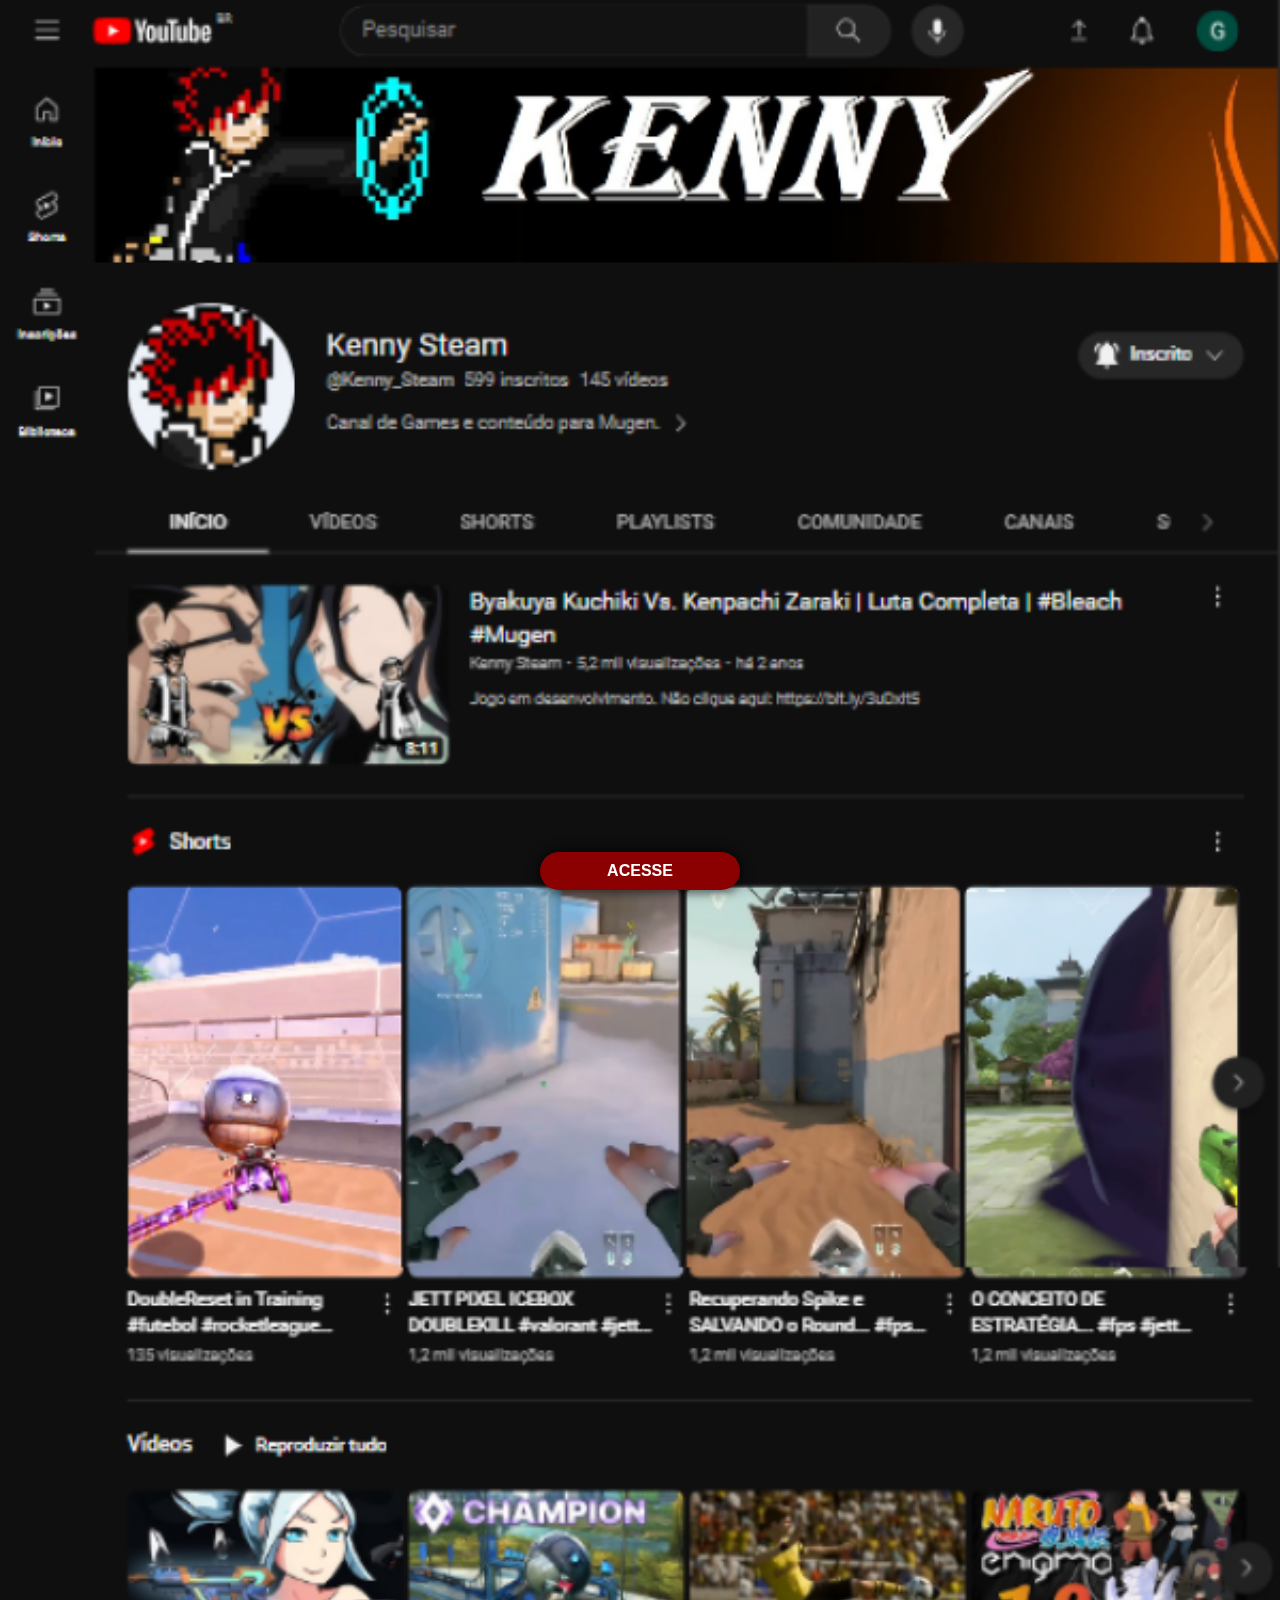
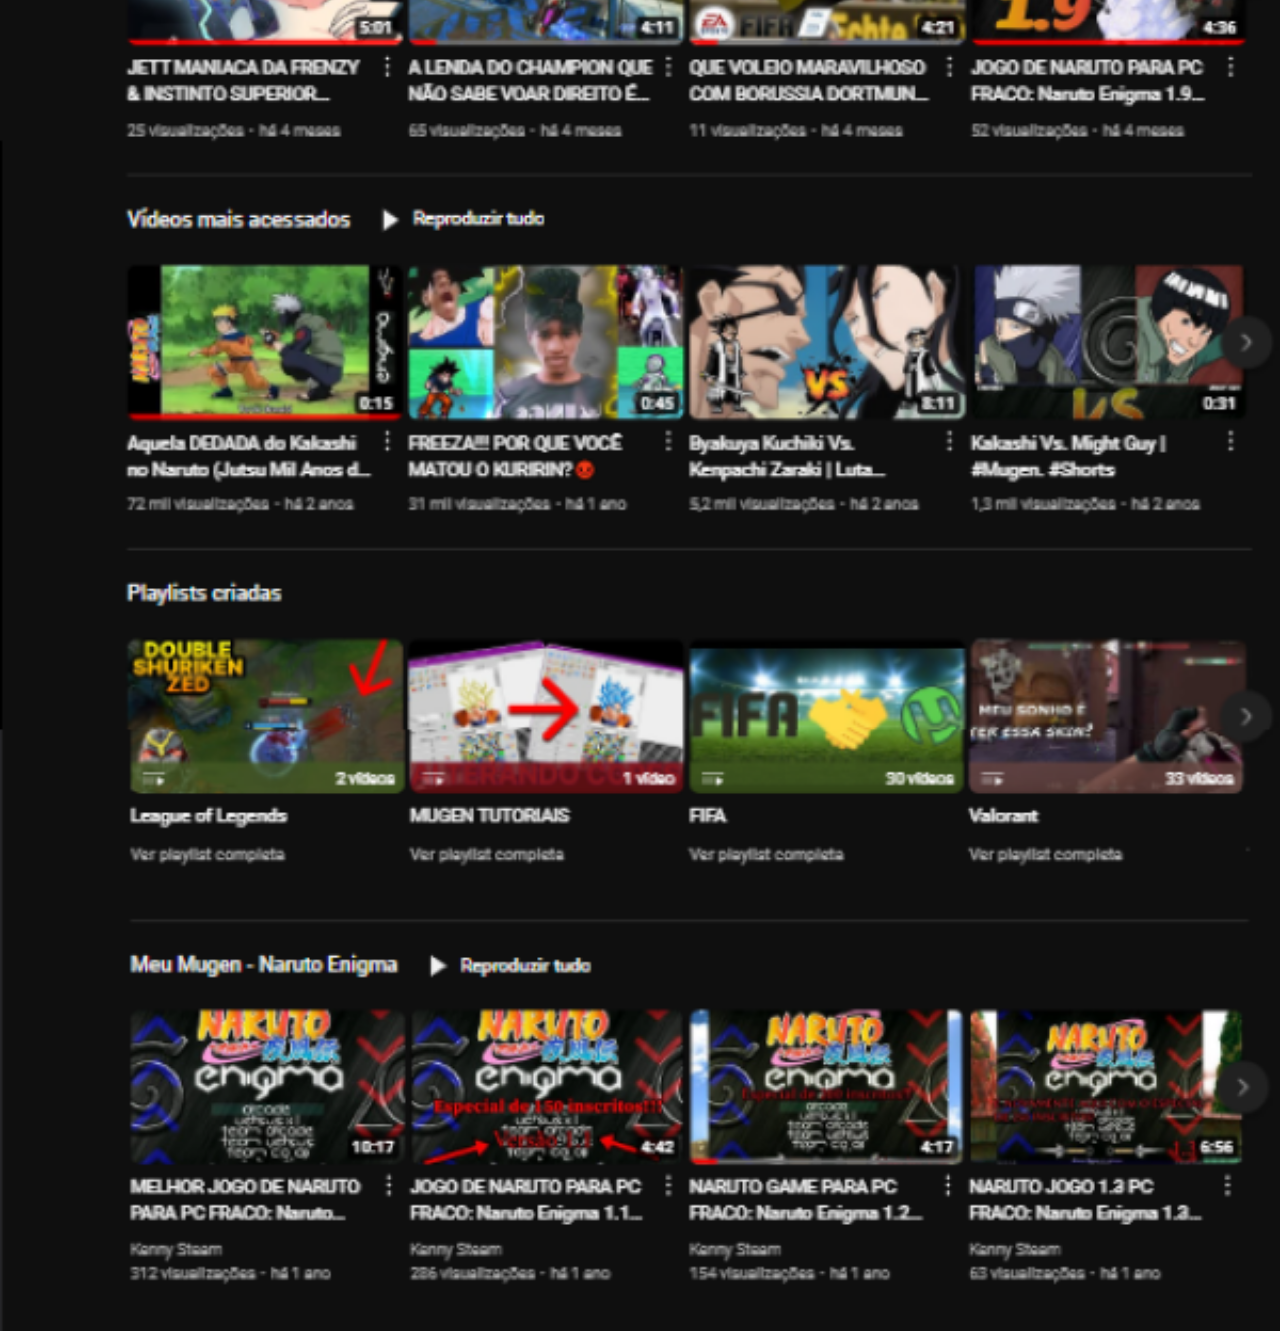
==== pages/youtube.html @ 324398aa "Adjusting to social media screens" ====
<!DOCTYPE html>
<html lang="pt-br">
<head>
  <meta charset="UTF-8">
  <meta name="viewport" content="width=device-width, initial-scale=1.0">
  <link rel="stylesheet" href="../styles/social.css">
  <title>YouTube</title>
</head>
<body>
  <img src="../assets/images/Youtube.png" alt="YouTube" />
  <a class="youtube" target="_blank"
      href="www.youtube.com/@Kenny_Steam/featured?sub_confirmation=1">
    ACESSE
  </a>
</body>
</html>
---- styles/social.css ----
* {
  box-sizing: border-box;
  margin: 0;
  padding: 0;
  text-decoration: none;
  font-family: Arial, Helvetica, sans-serif;
}

body {
  display: flex;
  flex-direction: column;
  align-items: center;
  justify-content: center;
}

::-webkit-scrollbar {
  width: 0;
  height: 0;
}


img {
  width: 100vw;
}

a {
  display: block;
  position: fixed;
  bottom: 0;
  margin-bottom: 10px;
  width: 200px;
  padding: 10px;
  border-radius: 20px;
  box-shadow: 0 0 10px 4px #00000080;
  text-align: center;
  font-weight: bolder;
  transition: .4s;
}

a:hover {
  transform: scale(1.1);
  scale: 1.1;
}

a.youtube {
  background-color: #8b0000;
  color: #fff;
}

a.youtube:hover {
  background-color: #cc0000;
}
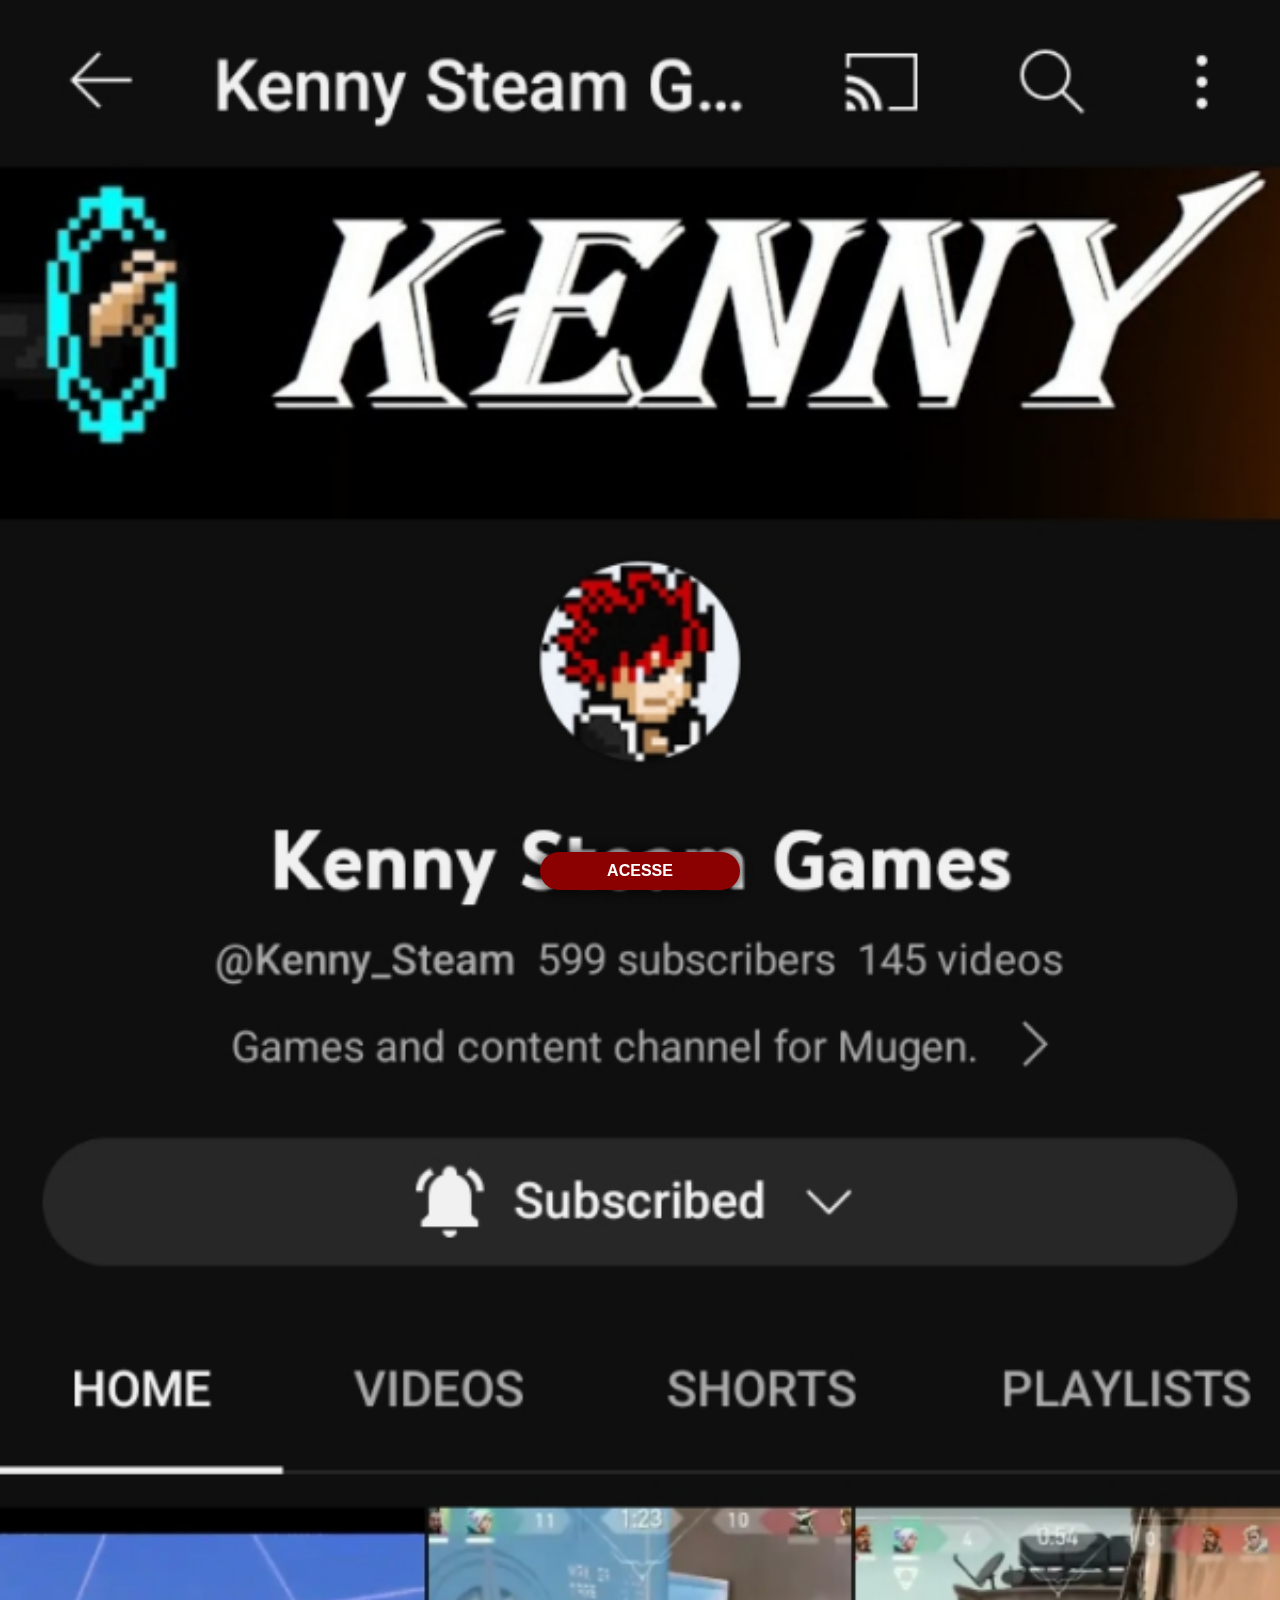
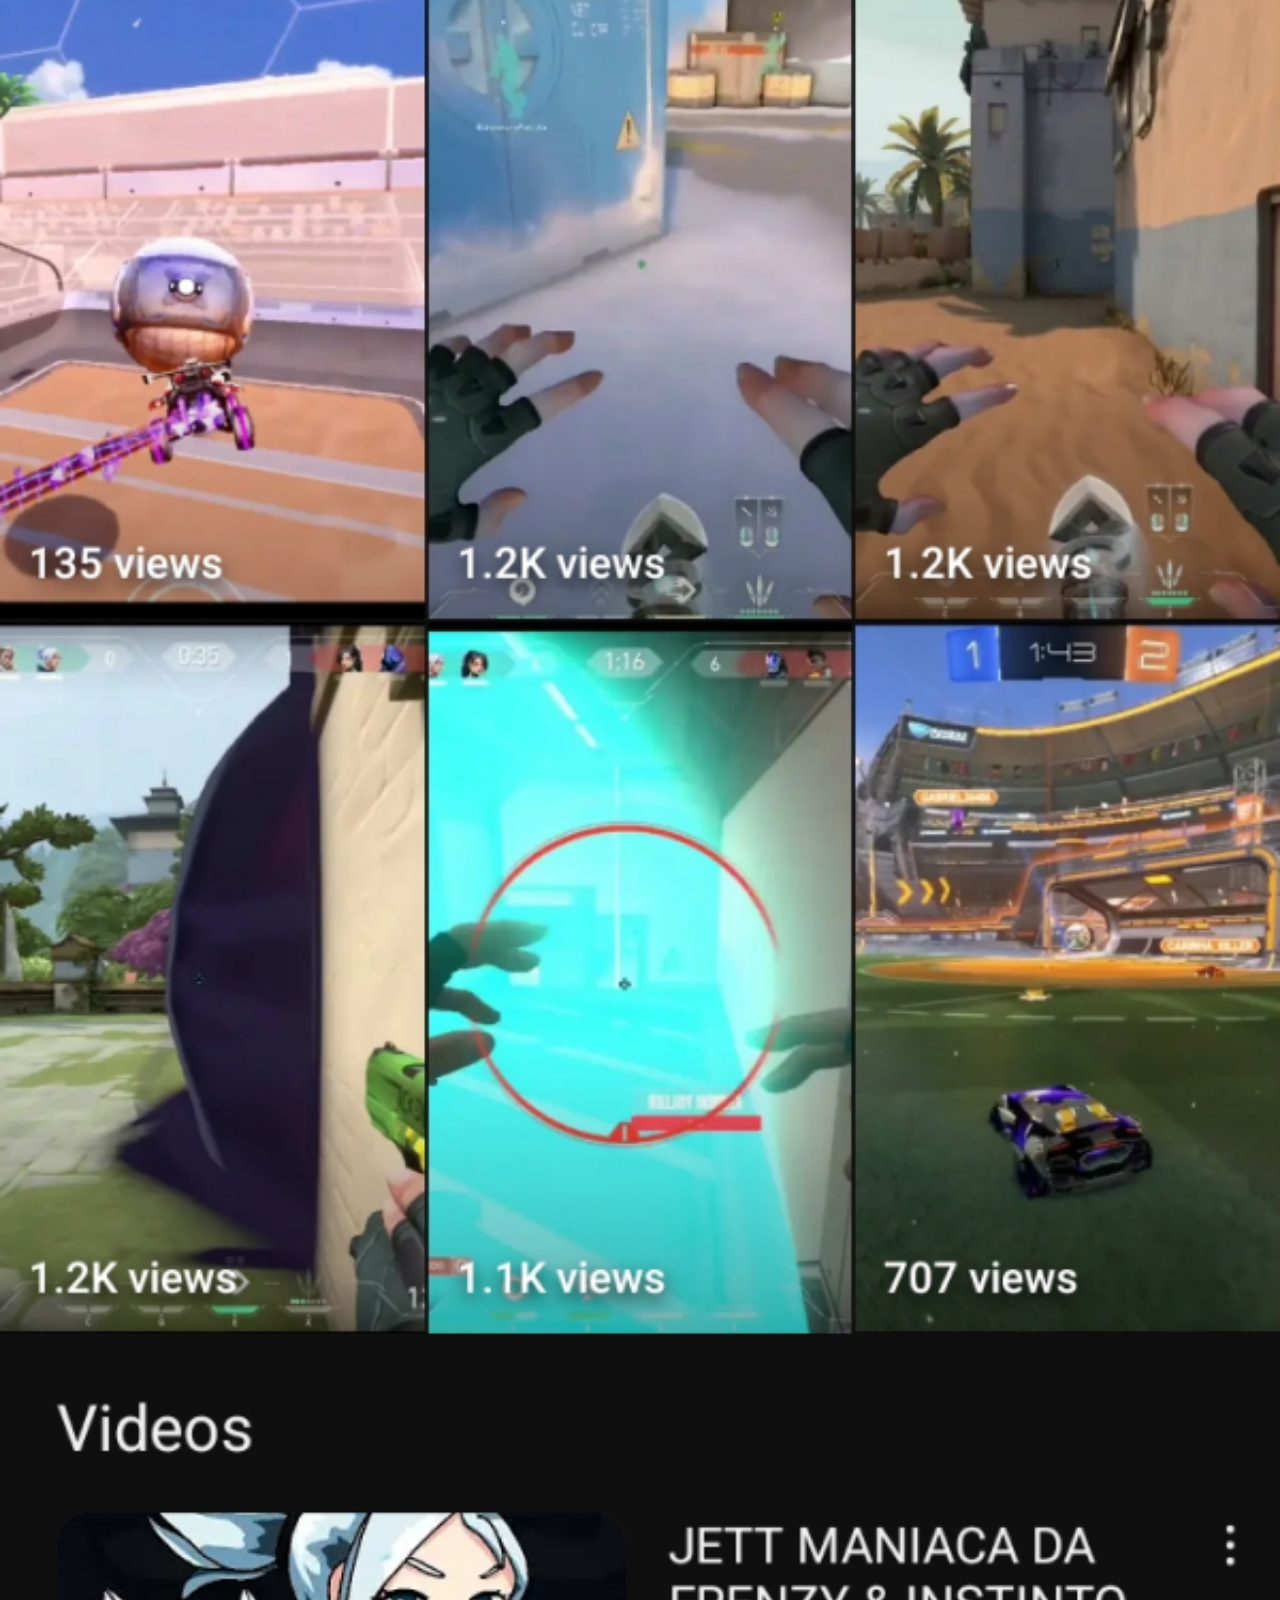
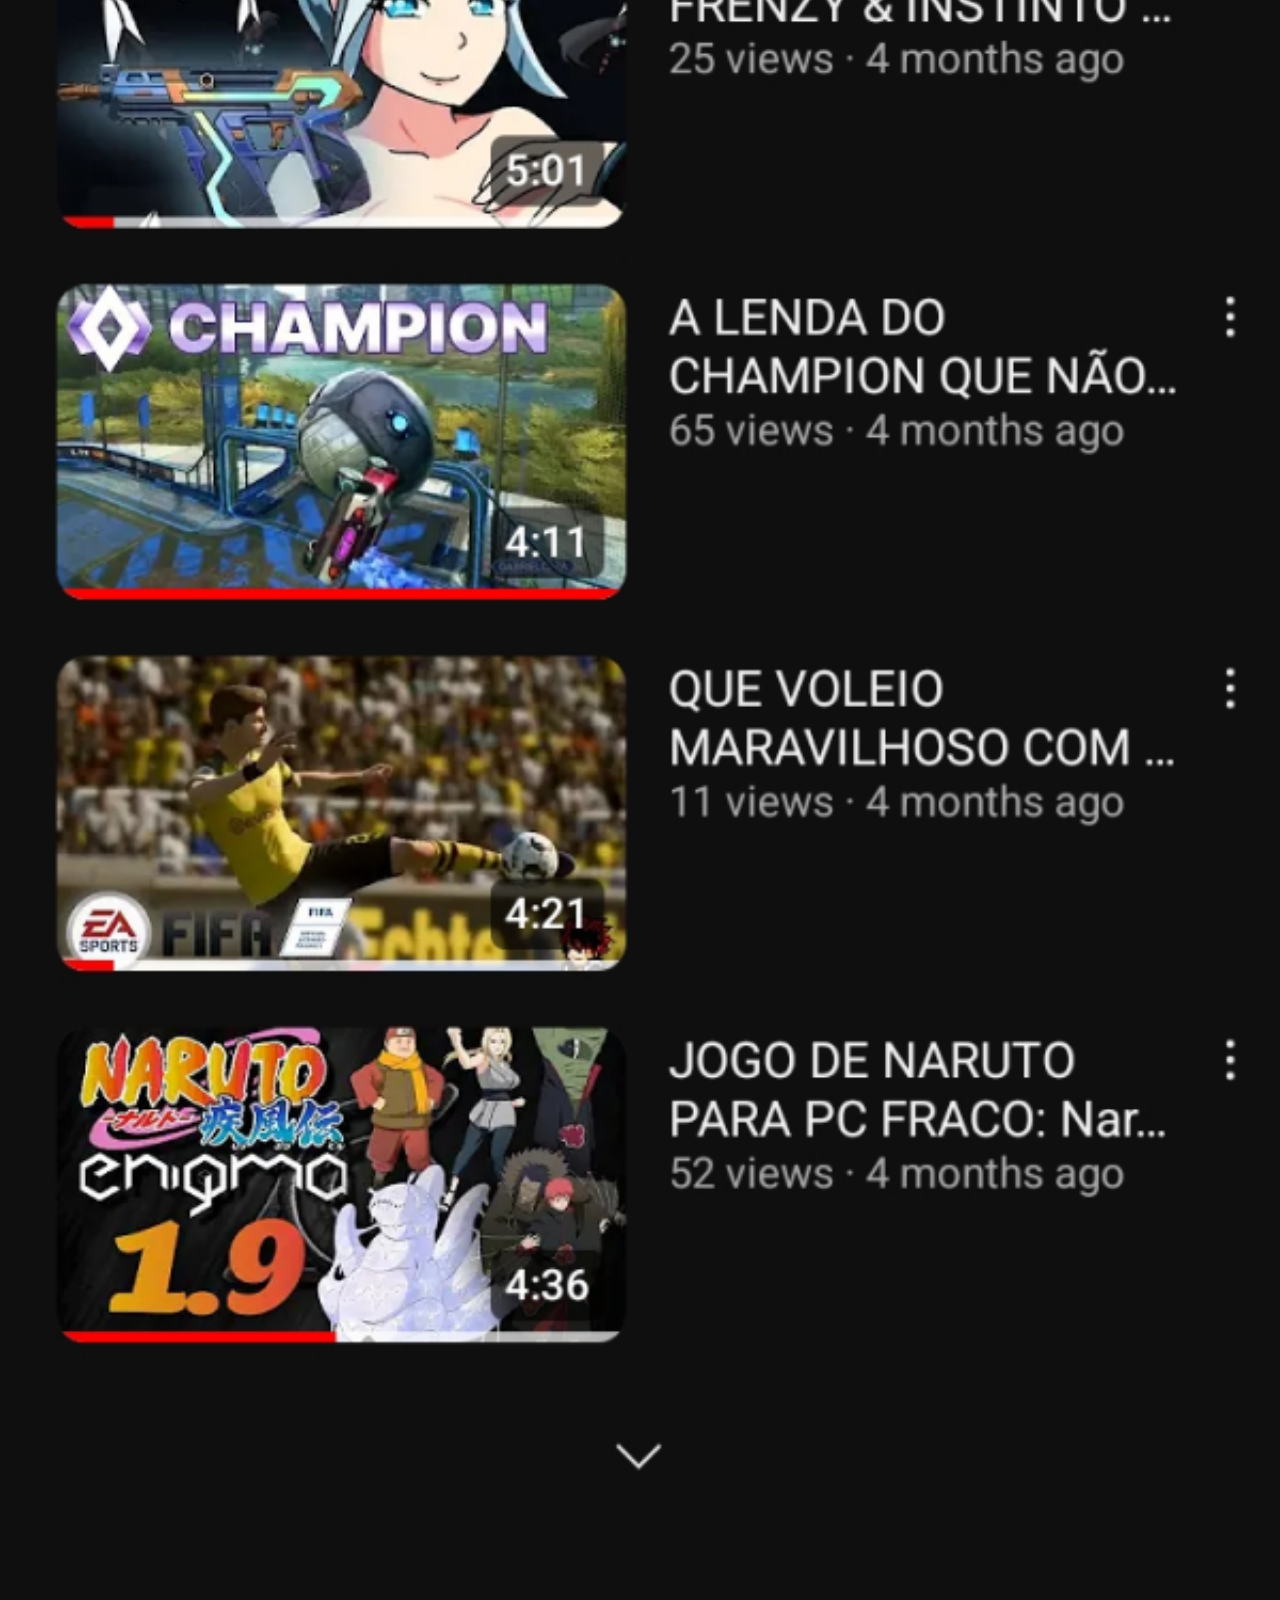
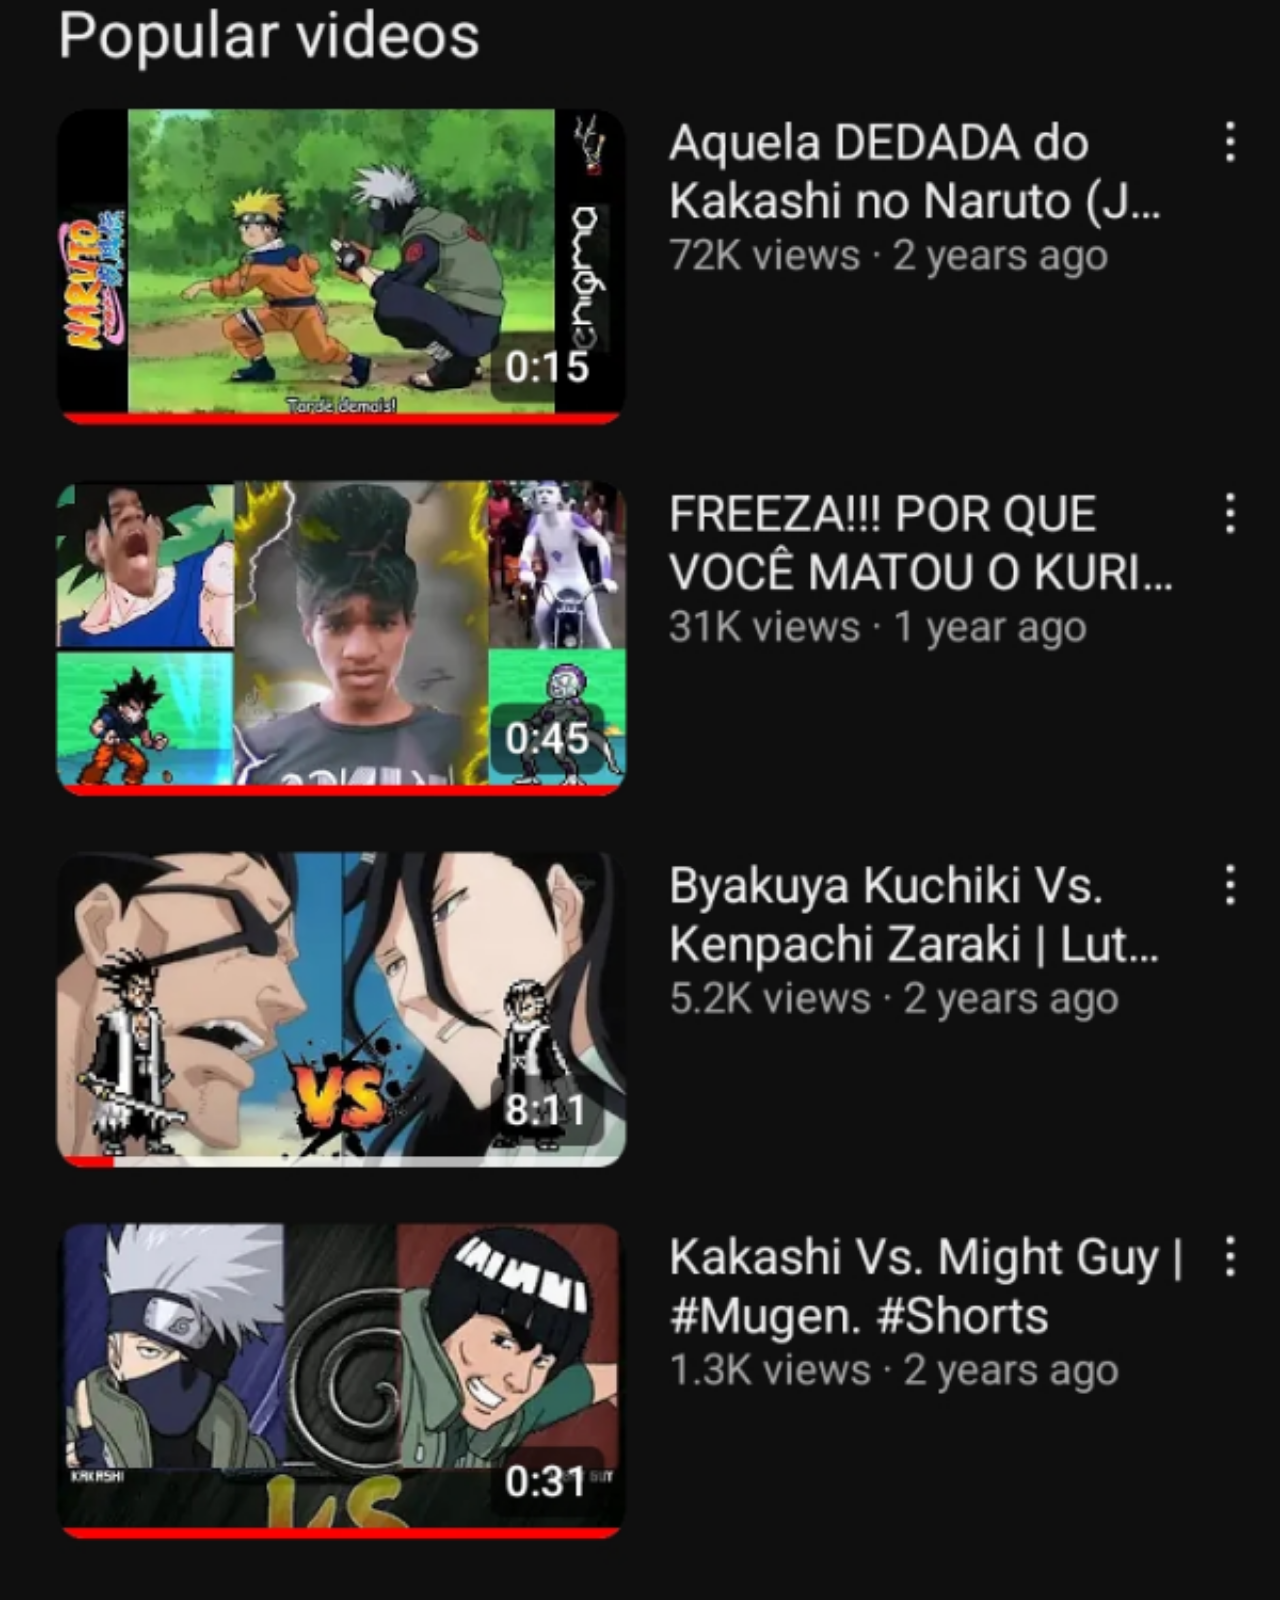
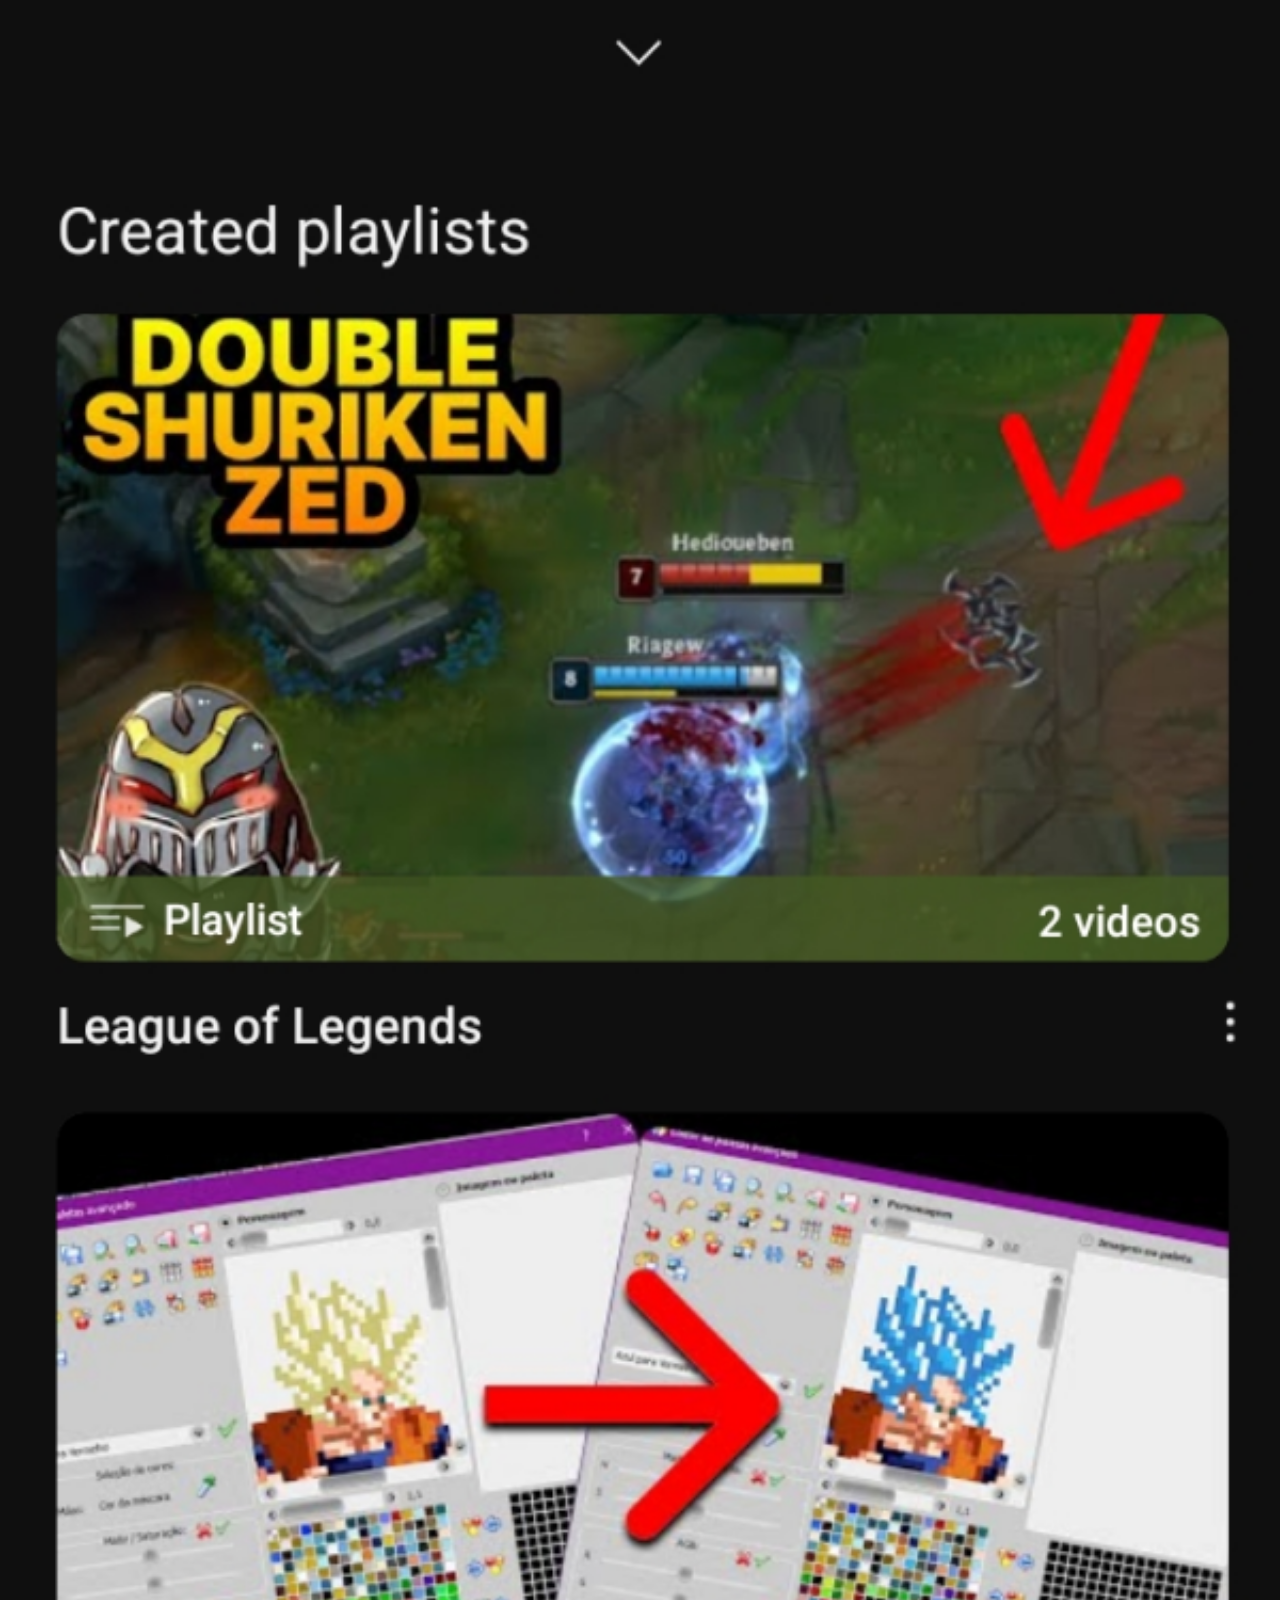
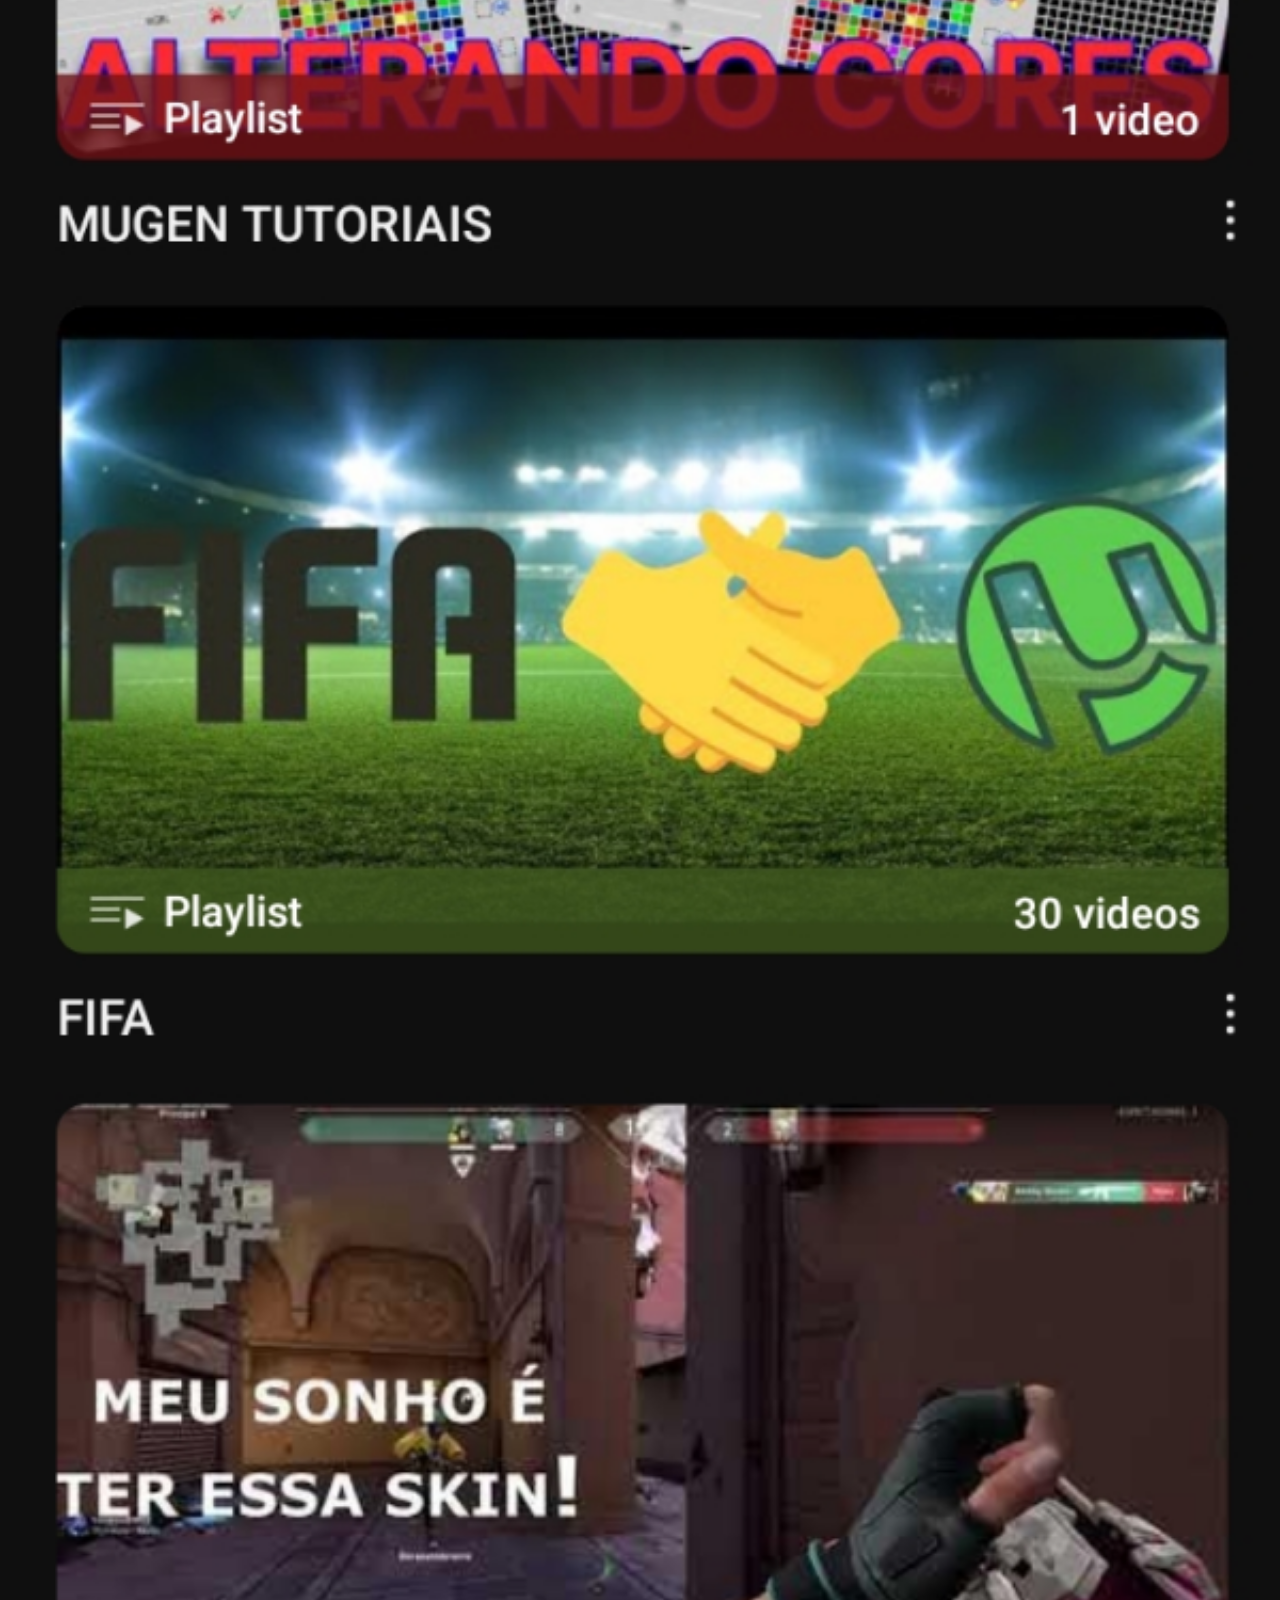
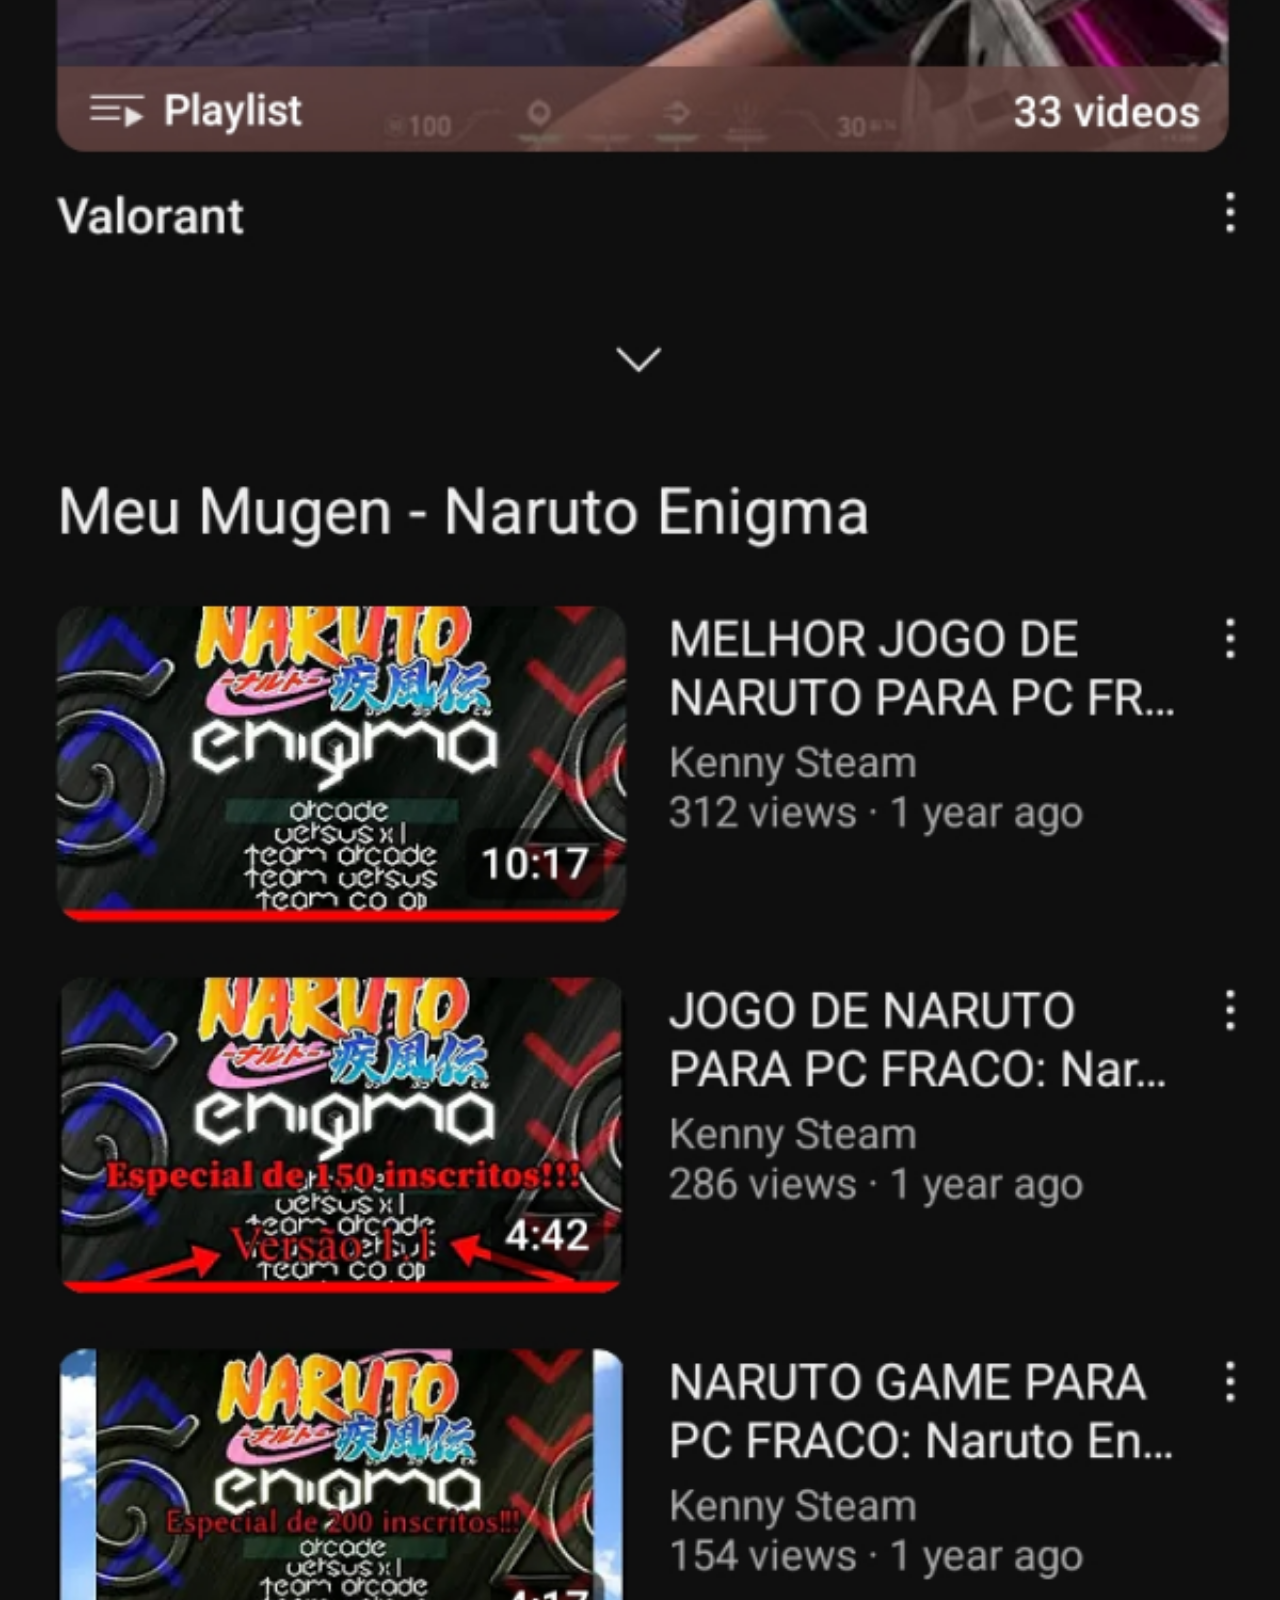
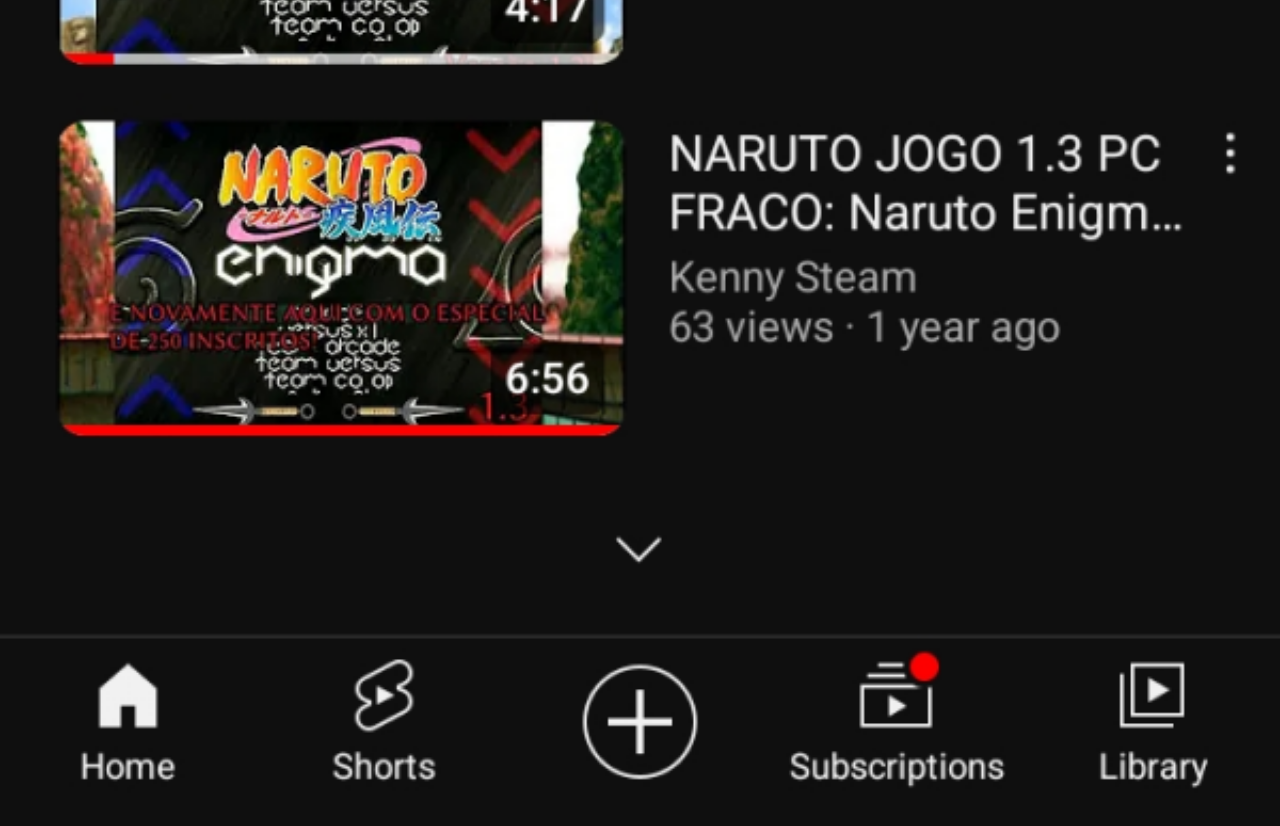
==== commit 3719c076: "Merge pull request #1 from Valentim-Gab/dev" ====
--- a/pages/youtube.html
+++ b/pages/youtube.html
@@ -9,7 +9,7 @@
 <body>
   <img src="../assets/images/Youtube.png" alt="YouTube" />
   <a class="youtube" target="_blank"
-      href="www.youtube.com/@Kenny_Steam/featured?sub_confirmation=1">
+      href="https://www.youtube.com/@Kenny_Steam/featured?sub_confirmation=1">
     ACESSE
   </a>
 </body>
--- a/styles/social.css
+++ b/styles/social.css
@@ -49,4 +49,68 @@
 
 a.youtube:hover {
   background-color: #cc0000;
+}
+
+a.threads {
+  background-color: transparent;
+  border: 1px solid #fff;
+  color: #fff;
+}
+
+a.threads:hover {
+  background-color: #ffffff;
+  color: #000;
+}
+
+a.facebook {
+  background-color: darkblue;
+  color: #fff;
+}
+
+a.facebook:hover {
+  background-color: #0044ff;
+}
+
+a.github {
+  background-color: #500050;
+  color: #fff;
+}
+
+a.github:hover {
+  background-color: #800080;
+}
+
+a.instagram {
+  background: linear-gradient(135deg, #833ab4, #fd1d1d, #fcb045);
+  background-size: 200% 200%;
+  animation: gradient 10s ease infinite;
+  color: #fff;
+}
+
+@keyframes gradient {
+  0% {
+    background-position: 0% 50%;
+  }
+  50% {
+    background-position: 100% 50%;
+  }
+  100% {
+    background-position: 0% 50%;
+  }
+}
+
+a.instagram:hover {
+  background-attachment: fixed;
+  animation: none;
+  background-size: cover;
+}
+
+a.twitter {
+  background-color: #ffffff;
+  color: #00aeff;
+}
+
+a.twitter:hover {
+  background-color: #00aeff;
+  color: #fff;
 }